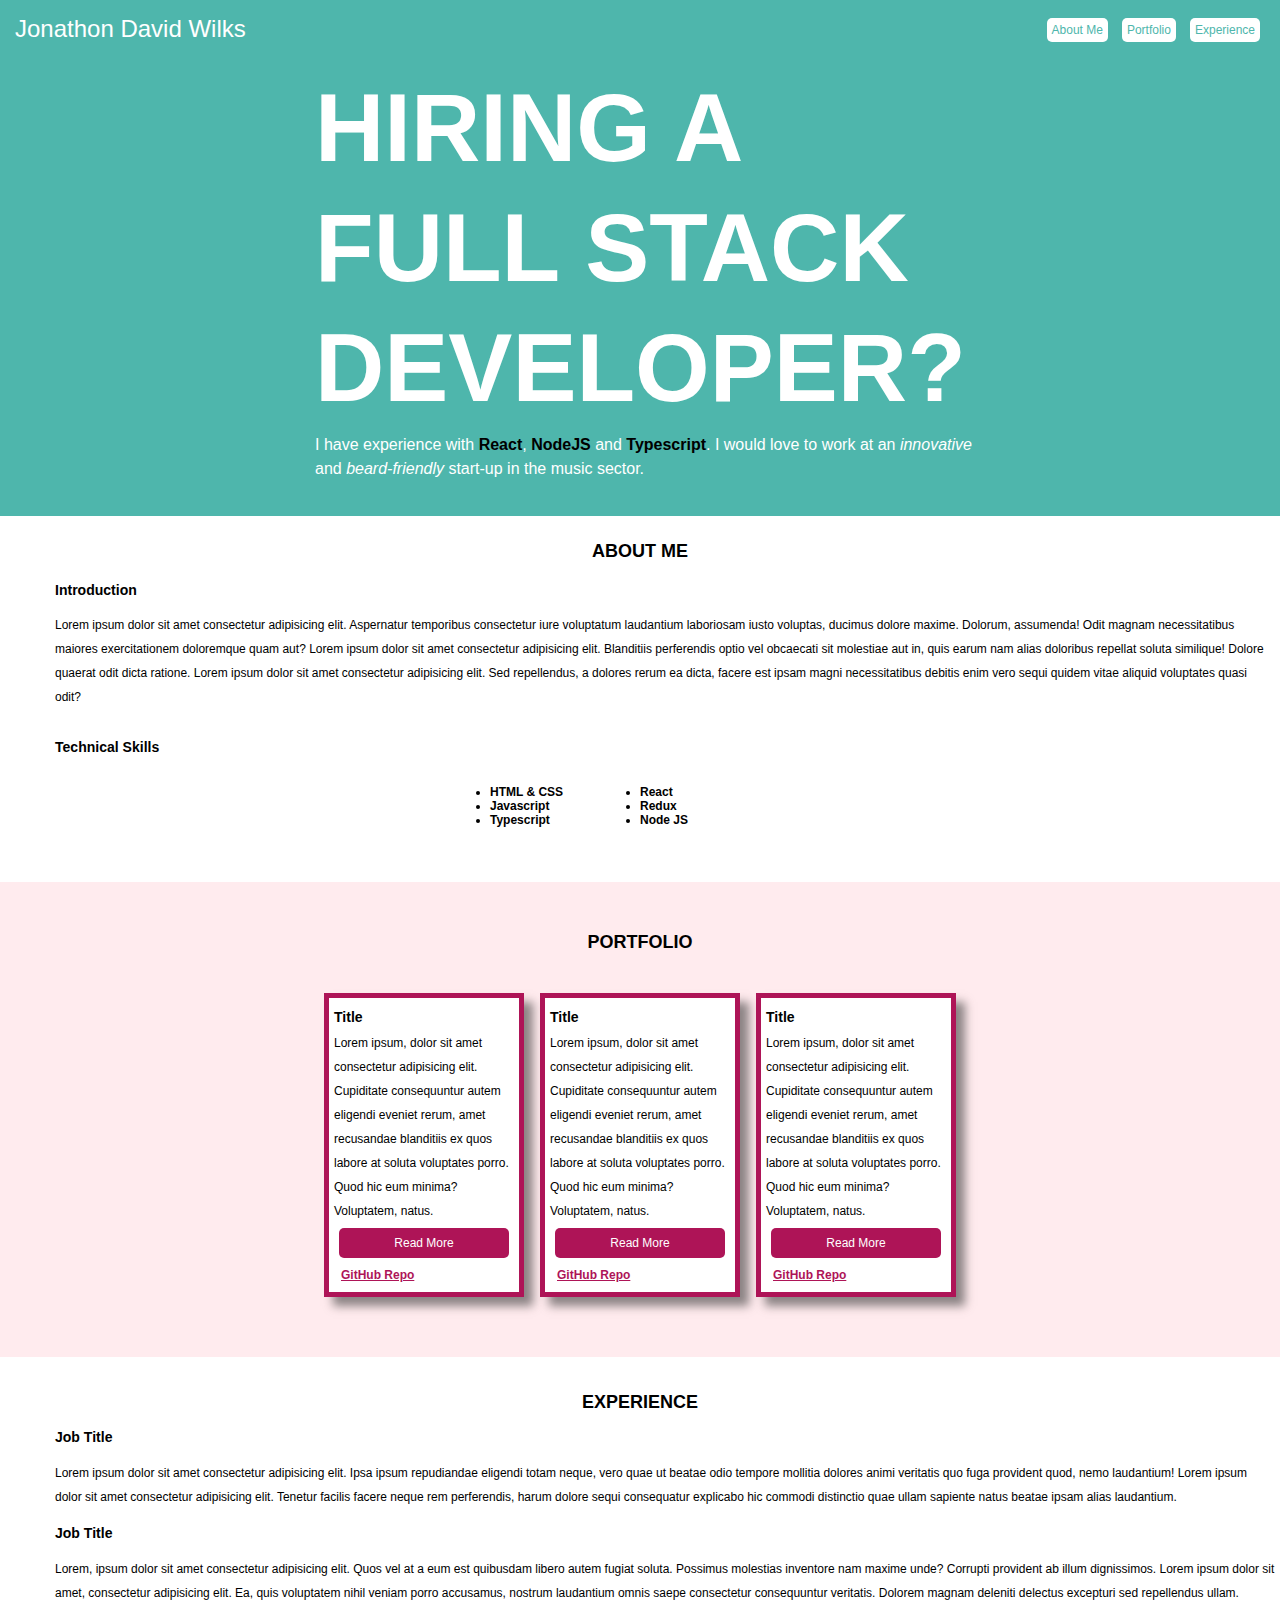
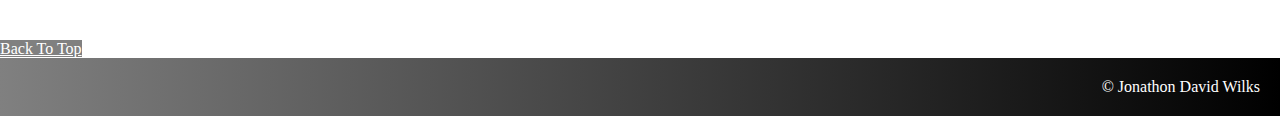
==== index.html @ 7c862815 "Initial commit" ====
<!DOCTYPE html>
<html lang="en">
  <head>
    <meta charset="UTF-8" />
    <meta name="viewport" content="width=device-width, initial-scale=1.0" />
    <meta http-equiv="X-UA-Compatible" content="ie=edge" />
    <title>Portfolio</title>
    <link rel="stylesheet" href="style.css" />
  <link rel="stylesheet"https://fonts.googleapis.com/css2?family=Roboto>
  <link rel="stylesheet"https://fonts.googleapis.com/css2?family=Open+Sans>

</head>

  <body>
    
    <main class="main" id="top">
      <div class="container">
        <section class="top">
          <nav class="top-bar">
            <h1 class="name">Jonathon David Wilks</h1>
            <div class="links">
              <ul>
                <li><a href="#aboutme">About Me</a></li>
                <li><a href="#portfolio">Portfolio</a></li>
                <li><a href="#experience">Experience</a></li>
              </ul>
            </div>
          </nav>

          <div class="devcopy">
            <h2>HIRING A</h2>
            <h2>FULL STACK</h2>
            <h2>DEVELOPER?</h2>
            <p>
              I have experience with <strong>React</strong>,
              <strong>NodeJS</strong> and <strong>Typescript</strong>. I would
              love to work at an <i>innovative </br> </i> and<i> beard-friendly </i> start-up in the music sector.
            </p>
            
          </div>
        </section>

        <section class="aboutMe" id="aboutme">
          <h2 class="name">ABOUT ME</h2>
            <h3 class="intro">Introduction</h3>
              <p class="copy1">
                Lorem ipsum dolor sit amet consectetur adipisicing elit. Aspernatur temporibus consectetur iure voluptatum laudantium laboriosam iusto voluptas, ducimus dolore maxime. Dolorum, assumenda! Odit magnam necessitatibus maiores exercitationem doloremque quam aut? Lorem ipsum dolor sit amet consectetur adipisicing elit. Blanditiis perferendis optio vel obcaecati sit molestiae aut in, quis earum nam alias doloribus repellat soluta similique! Dolore quaerat odit dicta ratione. Lorem ipsum dolor sit amet consectetur adipisicing elit. Sed repellendus, a dolores rerum ea dicta, facere est ipsam magni necessitatibus debitis enim vero sequi quidem vitae aliquid voluptates quasi odit?</p>
                  <h3 class="skills">Technical Skills</h3>
          
                      <div class="lists">
                          
                              <ul class="bullets">
                                <li>HTML & CSS</li>
                                <li>Javascript</li>
                                <li>Typescript</li>
                              </ul>
                              <ul class="bullets">
                                <li>React</li>
                                <li>Redux</li>
                                <li>Node JS</li>
                              </ul>
                        
          </div>
        </section>

        <section class="portfolio" id="portfolio">
          <h2 class="name">PORTFOLIO</h2>
          <div class="cards">
          
          <div class="holder1">
            <h3>Title</h3>
            <p>Lorem ipsum, dolor sit amet consectetur adipisicing elit. Cupiditate consequuntur autem eligendi eveniet rerum, amet recusandae blanditiis ex quos labore at soluta voluptates porro. Quod hic eum minima? Voluptatem, natus.</p>
            <div class="readmore">
            <a href="#">Read More</a>
            </div>
            <div class="github">
            <a href="#">GitHub Repo</a>
            </div>         
          </div>


          <div class="holder2">
            <h3>Title</h3>
            <p>Lorem ipsum, dolor sit amet consectetur adipisicing elit. Cupiditate consequuntur autem eligendi eveniet rerum, amet recusandae blanditiis ex quos labore at soluta voluptates porro. Quod hic eum minima? Voluptatem, natus.</p>
            
            <div class="readmore">
            <a href="#" >Read More</a>
            </div>
            <div class="github">
            <a href="#" >GitHub Repo</a>
            </div>
          </div>
          
          <div class="holder3">
            <h3>Title</h3>
            <p>Lorem ipsum, dolor sit amet consectetur adipisicing elit. Cupiditate consequuntur autem eligendi eveniet rerum, amet recusandae blanditiis ex quos labore at soluta voluptates porro. Quod hic eum minima? Voluptatem, natus.</p>
            
            <div class="readmore">
            <a href="#">Read More</a>
            </div>
            <div class="github">
            <a href="#" >GitHub Repo</a>
            </div>
          </div>

        </div>
      </section>

        <section class="experience" id="experience">
          <h2 class="name">EXPERIENCE</h2>
          <article class="jobcopy">
            <h3 >Job Title</h3>
            <p >Lorem ipsum dolor sit amet consectetur adipisicing elit. Ipsa ipsum repudiandae eligendi totam neque, vero quae ut beatae odio tempore mollitia dolores animi veritatis quo fuga provident quod, nemo laudantium!
              Lorem ipsum dolor sit amet consectetur adipisicing elit. Tenetur facilis facere neque rem perferendis, harum dolore sequi consequatur explicabo hic commodi distinctio quae ullam sapiente natus beatae ipsam alias laudantium.</p>
            <h3>Job Title</h3>
            <p >Lorem, ipsum dolor sit amet consectetur adipisicing elit. Quos vel at a eum est quibusdam libero autem fugiat soluta. Possimus molestias inventore nam maxime unde? Corrupti provident ab illum dignissimos. Lorem ipsum dolor sit amet, consectetur adipisicing elit. Ea, quis voluptatem nihil veniam porro accusamus, nostrum laudantium omnis saepe consectetur consequuntur veritatis. Dolorem magnam deleniti delectus excepturi sed repellendus ullam.</p>
          </article>
        </section>

        <div class="backtotop">
        <a href="#top">Back To Top</a>
        </div>

        <footer class="footer">&#169; Jonathon David Wilks</footer>
      
      </div>
    </main>
  </body>
</html>
---- style.css ----
* {
  margin: 0;

  padding: 0;
  box-sizing: border-box;

  scroll-behavior: smooth;
}

/* Section specifications */

.container {
  grid-area: container;
}

.top {
  background-color: #4eb6ac;
  padding: 5px;
}
.aboutMe {
  background-color: white;
  padding: 5px;
}
.portfolio {
  background-color: #ffebee;
  padding: 5px;
}
.experience {
  background-color: white;
  padding: 5px;
}
.footer {
  /* background-color: black; */
  background-image: linear-gradient(to right, grey, black);
  color: white;
  padding: 5px;
}

/* Main body styling */

main {
  /* height: 100vh; */
  display: grid;
  grid-template:
    " container  " 1fr/
    1fr;
}

/* 1st section */

.top-bar {
  display: grid;
  grid-template-columns: auto 1fr;
  padding: 10px;
}

.links li {
  display: inline-block;
}

.links ul {
  text-align: right;
}

.links {
  display: grid;
  align-content: center;
}

.links a {
  text-decoration: none;
  background-color: white;
  padding: 5px;
  margin: 5px;
  font-family: "Roboto", sans-serif;
  font-weight: lighter;
  font-size: 12px;
  color: #4eb6ac;
  border-radius: 5px;
}

h1 {
  font-family: "Roboto", sans-serif;
  font-weight: lighter;
  font-size: 1.5rem;
  color: white;
}

.devcopy {
  margin-top: 20px;
  margin-bottom: 30px;
}

.devcopy H2 {
  font-family: "Roboto", sans-serif;
  /* font-weight: lighter; */
  font-size: 6rem;
  color: white;
  margin: 10px;
  text-align: left;
  padding-left: 300px;
}

.devcopy p {
  font-family: "Roboto", sans-serif;

  font-size: 1rem;
  color: white;
  margin: 10px;

  padding-left: 300px;
  text-align: justify;
  line-height: 1.5;
}

.devcopy p strong {
  color: black;
}

/* About me section */

.aboutMe .name {
  margin-top: 20px;
  margin-bottom: 20px;
}

.intro {
  text-align: left;
  margin-left: 50px;
  margin-bottom: 15px;
}

.copy1 {
  text-align: left;
  margin-left: 50px;
  margin-bottom: 30px;
  line-height: 2;
}

.skills {
  text-align: left;
  margin-left: 50px;
  margin-bottom: 30px;
}

.lists {
  /* columns: 2; */
  display: grid;
  grid-template-columns: 150px 150px;
  /* margin-left: 400px; */
  justify-content: center;
  padding-bottom: 50px;
}

.bullets li {
  text-align: left;
  font-weight: bold;
}

/* Portfolio section */

.portfolio {
  padding: 30px;
}

.cards {
  display: grid;
  grid-template-columns: 200px 200px 200px;
  padding: 30px;
  column-gap: 1rem;
  justify-content: center;
}

.portfolio h2 {
  margin-top: 20px;
  margin-bottom: 10px;
}

.holder1,
.holder2,
.holder3 {
  line-height: 2;
  text-align: left;
  background-color: white;
  box-sizing: border-box;
  width: 100%;
  border: solid #ae1457 5px;
  padding: 5px;
  box-shadow: 9px 9px 9px rgba(80, 78, 78, 0.658);
}

.holder1 .readmore a {
  text-decoration: none;
  background-color: #ae1457;
  padding: 3px;
  margin: 5px;
  font-family: "Roboto", sans-serif;
  font-weight: lighter;
  font-size: 12px;
  color: white;
  border-radius: 5px;
  display: flex;
  justify-content: center;
}

.holder1 .github a {
  font-family: "Roboto", sans-serif;
  font-weight: bold;
  font-size: 12px;
  color: #ae1457;
  margin-left: 7px;
}

.holder2 .readmore a {
  text-decoration: none;
  background-color: #ae1457;
  padding: 3px;
  margin: 5px;
  font-family: "Roboto", sans-serif;
  font-weight: lighter;
  font-size: 12px;
  color: white;
  border-radius: 5px;
  display: flex;
  justify-content: center;
}

.holder2 .github a {
  font-family: "Roboto", sans-serif;
  font-weight: lighter;
  font-size: 12px;
  color: #ae1457;
  font-weight: bold;
  margin-left: 7px;
}

.holder3 .readmore a {
  text-decoration: none;
  background-color: #ae1457;
  padding: 3px;
  margin: 5px;
  font-family: "Roboto", sans-serif;
  font-weight: lighter;
  font-size: 12px;
  color: white;
  border-radius: 5px;
  display: flex;
  justify-content: center;
}

.holder3 .github a {
  font-family: "Roboto", sans-serif;
  font-weight: lighter;
  font-size: 12px;
  color: #ae1457;
  font-weight: bold;
  margin-left: 7px;
}

/* experience section */

.experience h2 {
  padding-top: 30px;
}

.jobcopy {
  text-align: left;
  margin-left: 50px;
  margin-bottom: 30px;
  line-height: 2;
}

.jobcopy h3 {
  margin-top: 10px;
  margin-bottom: 10px;
}

/* 
<section class="experience">
<h2 class="name">EXPERIENCE</h2>
<article class="jobcopy">
  <h3 >Job Title</h3>
  <p >Lorem ipsum dolor sit amet consectetur adipisicing elit. Ipsa ipsum repudiandae eligendi totam neque, vero quae ut beatae odio tempore mollitia dolores animi veritatis quo fuga provident quod, nemo laudantium!
    Lorem ipsum dolor sit amet consectetur adipisicing elit. Tenetur facilis facere neque rem perferendis, harum dolore sequi consequatur explicabo hic commodi distinctio quae ullam sapiente natus beatae ipsam alias laudantium.</p>
  <h3>Job Title</h3>
  <p >Lorem, ipsum dolor sit amet consectetur adipisicing elit. Quos vel at a eum est quibusdam libero autem fugiat soluta. Possimus molestias inventore nam maxime unde? Corrupti provident ab illum dignissimos. Lorem ipsum dolor sit amet, consectetur adipisicing elit. Ea, quis voluptatem nihil veniam porro accusamus, nostrum laudantium omnis saepe consectetur consequuntur veritatis. Dolorem magnam deleniti delectus excepturi sed repellendus ullam.</p>
</article>
</section> */

/* footer */

.footer {
  padding: 20px;
  text-align: right;
}

/* group stylings */

.aboutMe,
.portfolio,
.experience,
.name h2 {
  text-align: center;
  font-family: "Open Sans", sans-serif;
  font-weight: lighter;
  font-size: 12px;
}

.backtotop a {
  background-color: grey;
  color: white;
}
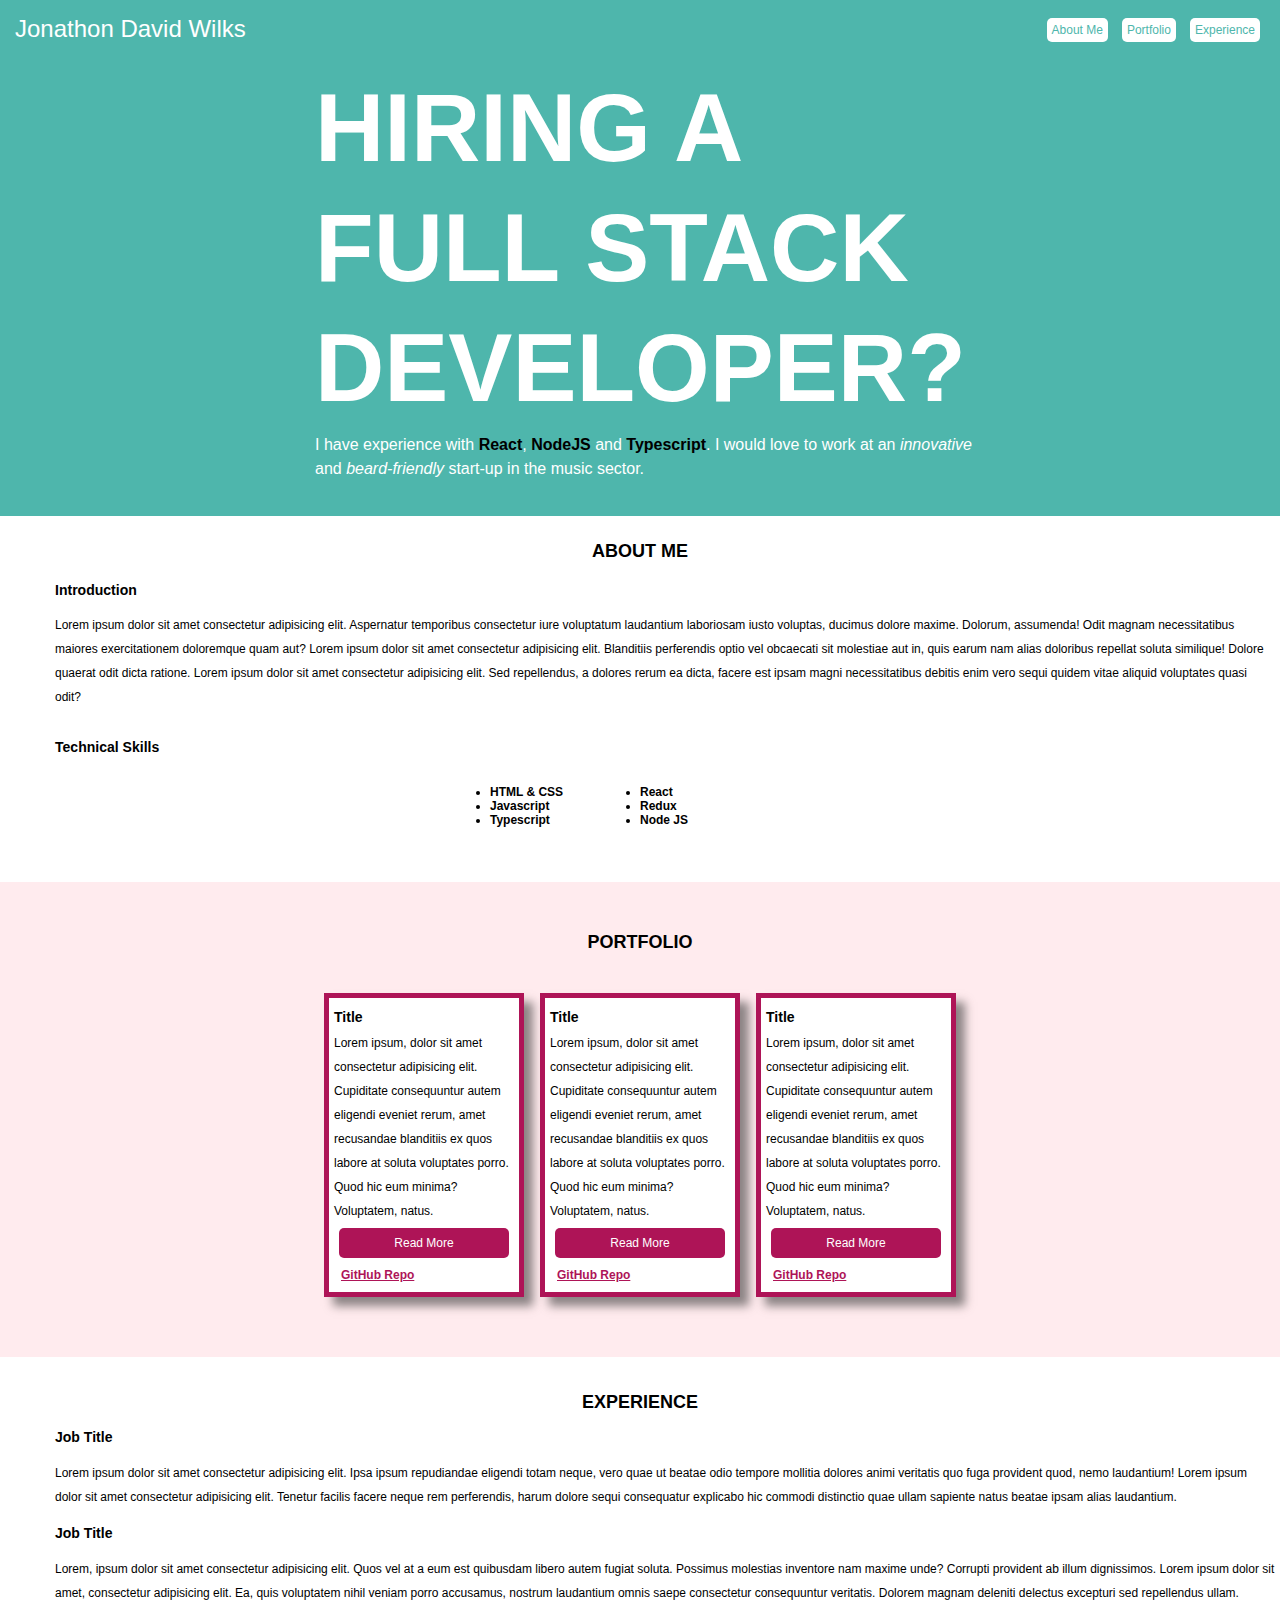
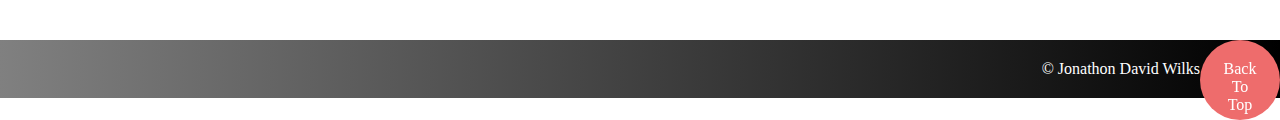
==== commit 1ce8c8f4: "ADDING THE LINKS .... still need to mess around with the menu's but i think i need a break now ! (ca" ====
--- a/index.html
+++ b/index.html
@@ -71,7 +71,7 @@
             <h3>Title</h3>
             <p>Lorem ipsum, dolor sit amet consectetur adipisicing elit. Cupiditate consequuntur autem eligendi eveniet rerum, amet recusandae blanditiis ex quos labore at soluta voluptates porro. Quod hic eum minima? Voluptatem, natus.</p>
             <div class="readmore">
-            <a href="#">Read More</a>
+            <a href="./readmore1.html">Read More</a>
             </div>
             <div class="github">
             <a href="#">GitHub Repo</a>
@@ -84,7 +84,7 @@
             <p>Lorem ipsum, dolor sit amet consectetur adipisicing elit. Cupiditate consequuntur autem eligendi eveniet rerum, amet recusandae blanditiis ex quos labore at soluta voluptates porro. Quod hic eum minima? Voluptatem, natus.</p>
             
             <div class="readmore">
-            <a href="#" >Read More</a>
+            <a href="./readmore2.html" >Read More</a>
             </div>
             <div class="github">
             <a href="#" >GitHub Repo</a>
@@ -96,7 +96,7 @@
             <p>Lorem ipsum, dolor sit amet consectetur adipisicing elit. Cupiditate consequuntur autem eligendi eveniet rerum, amet recusandae blanditiis ex quos labore at soluta voluptates porro. Quod hic eum minima? Voluptatem, natus.</p>
             
             <div class="readmore">
-            <a href="#">Read More</a>
+            <a href="./readmore3.html">Read More</a>
             </div>
             <div class="github">
             <a href="#" >GitHub Repo</a>
--- a/style.css
+++ b/style.css
@@ -20,6 +20,7 @@
 .aboutMe {
   background-color: white;
   padding: 5px;
+  border: 5px lightgray;
 }
 .portfolio {
   background-color: #ffebee;
@@ -307,6 +308,19 @@
 }
 
 .backtotop a {
-  background-color: grey;
-  color: white;
-}
+  position: sticky;
+  bottom: 100px;
+  left: 95%;
+  background-color: rgb(238, 108, 108);
+  color: white;
+  padding: 20px;
+  height: 80px;
+  width: 80px;
+  display: block;
+  border-radius: 50%;
+  text-decoration: none;
+  align-content: center;
+  float: right;
+  text-align: center;
+  text-justify: center;
+}
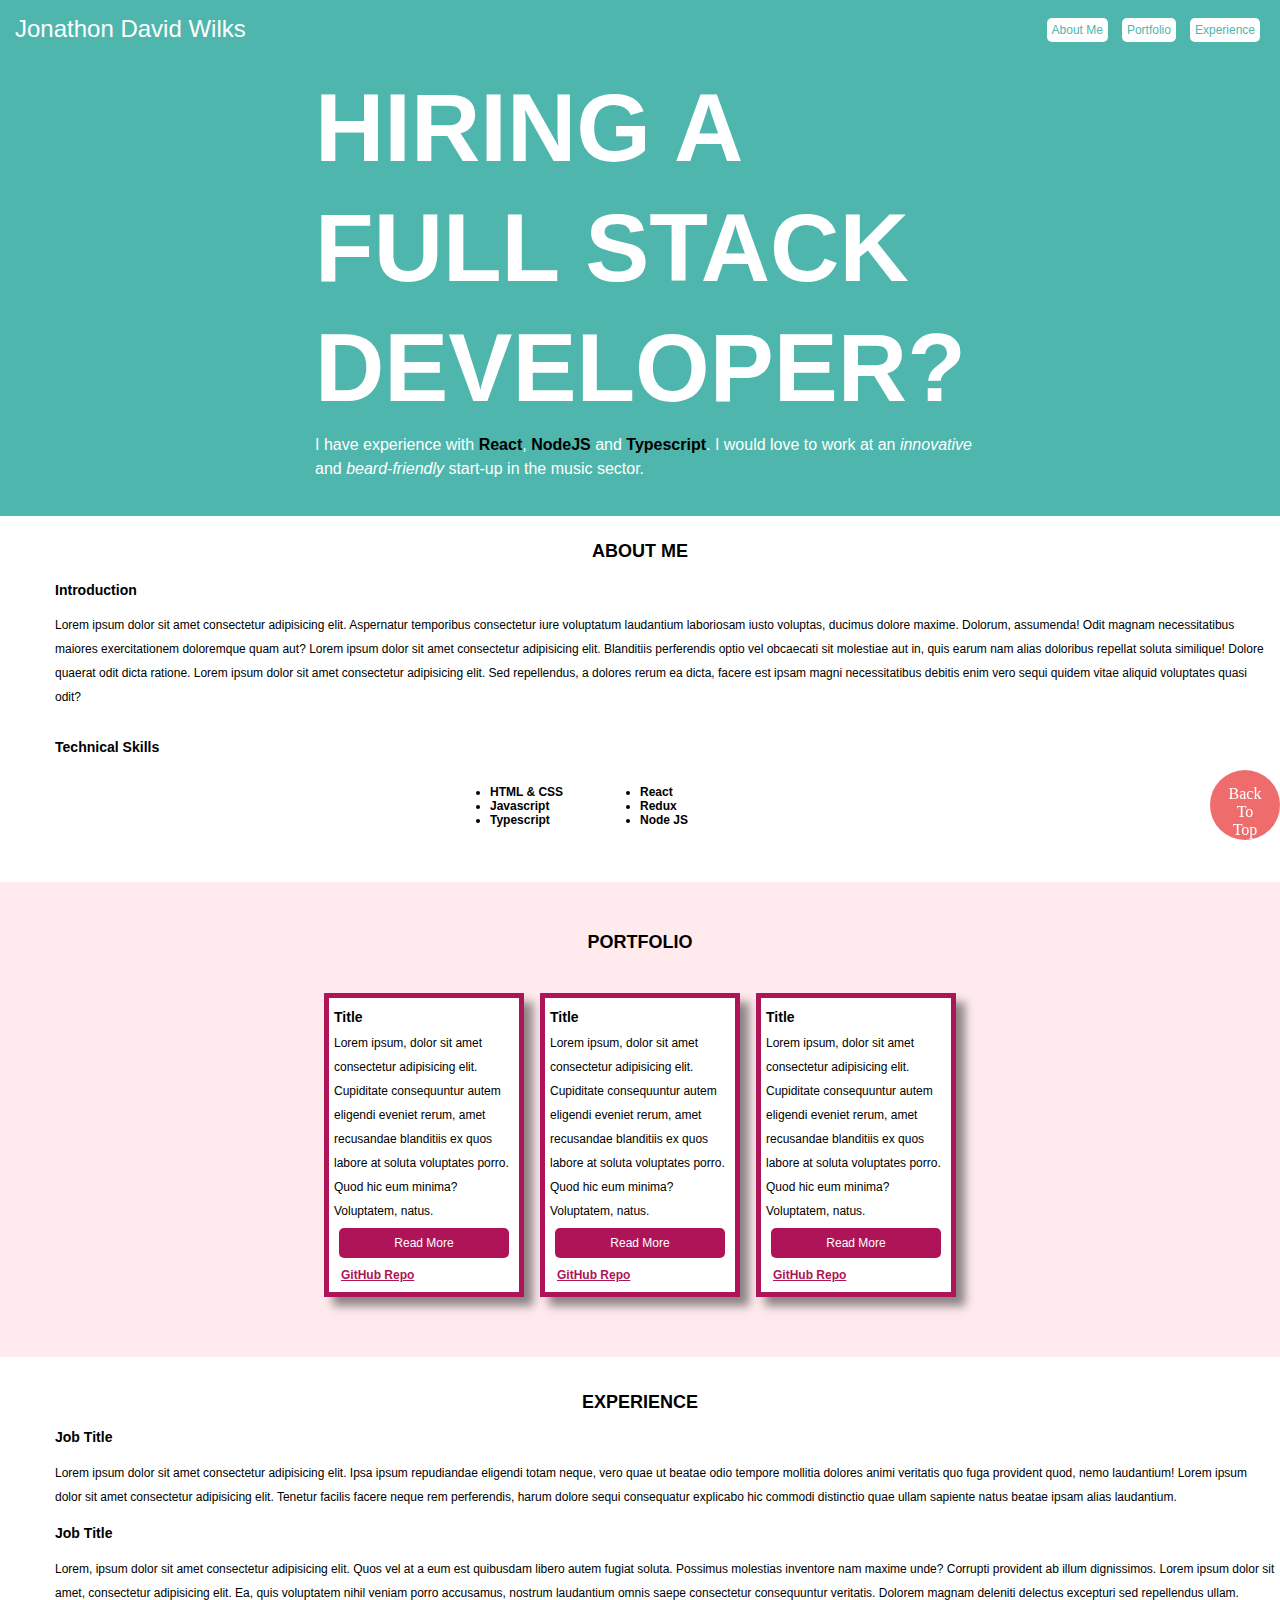
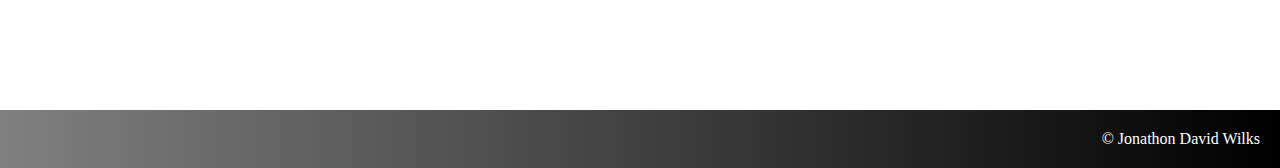
==== commit 745881ac: "sticky now working not sure why its not aligned properly ? // Read more links now working with activ" ====
--- a/index.html
+++ b/index.html
@@ -74,7 +74,7 @@
             <a href="./readmore1.html">Read More</a>
             </div>
             <div class="github">
-            <a href="#">GitHub Repo</a>
+            <a href="https://github.com/JDWilks" target="_blank">GitHub Repo</a>
             </div>         
           </div>
 
@@ -87,7 +87,7 @@
             <a href="./readmore2.html" >Read More</a>
             </div>
             <div class="github">
-            <a href="#" >GitHub Repo</a>
+            <a href="https://github.com/JDWilks" target="_blank" >GitHub Repo</a>
             </div>
           </div>
           
@@ -99,12 +99,12 @@
             <a href="./readmore3.html">Read More</a>
             </div>
             <div class="github">
-            <a href="#" >GitHub Repo</a>
+            <a href="https://github.com/JDWilks" target="_blank" >GitHub Repo</a>
             </div>
           </div>
-
+        </section>
         </div>
-      </section>
+    
 
         <section class="experience" id="experience">
           <h2 class="name">EXPERIENCE</h2>
@@ -117,9 +117,9 @@
           </article>
         </section>
 
-        <div class="backtotop">
-        <a href="#top">Back To Top</a>
-        </div>
+      
+            <a class="backtotop" href="#top">Back To Top</a>
+        
 
         <footer class="footer">&#169; Jonathon David Wilks</footer>
       
--- a/style.css
+++ b/style.css
@@ -31,7 +31,6 @@
   padding: 5px;
 }
 .footer {
-  /* background-color: black; */
   background-image: linear-gradient(to right, grey, black);
   color: white;
   padding: 5px;
@@ -190,6 +189,21 @@
   box-shadow: 9px 9px 9px rgba(80, 78, 78, 0.658);
 }
 
+/* i know the below code :
+.holder1 .readmore a {}
+.holder2 .readmore a {}
+.holder3 .readmore a {}
+
+and
+
+.holder1 .github a {}
+.holder2 .github a {}
+.holder3 .github a {}
+
+...should work if grouped together 
+but it doesnt so its staying separate
+for now ! */
+
 .holder1 .readmore a {
   text-decoration: none;
   background-color: #ae1457;
@@ -275,18 +289,6 @@
   margin-top: 10px;
   margin-bottom: 10px;
 }
-
-/* 
-<section class="experience">
-<h2 class="name">EXPERIENCE</h2>
-<article class="jobcopy">
-  <h3 >Job Title</h3>
-  <p >Lorem ipsum dolor sit amet consectetur adipisicing elit. Ipsa ipsum repudiandae eligendi totam neque, vero quae ut beatae odio tempore mollitia dolores animi veritatis quo fuga provident quod, nemo laudantium!
-    Lorem ipsum dolor sit amet consectetur adipisicing elit. Tenetur facilis facere neque rem perferendis, harum dolore sequi consequatur explicabo hic commodi distinctio quae ullam sapiente natus beatae ipsam alias laudantium.</p>
-  <h3>Job Title</h3>
-  <p >Lorem, ipsum dolor sit amet consectetur adipisicing elit. Quos vel at a eum est quibusdam libero autem fugiat soluta. Possimus molestias inventore nam maxime unde? Corrupti provident ab illum dignissimos. Lorem ipsum dolor sit amet, consectetur adipisicing elit. Ea, quis voluptatem nihil veniam porro accusamus, nostrum laudantium omnis saepe consectetur consequuntur veritatis. Dolorem magnam deleniti delectus excepturi sed repellendus ullam.</p>
-</article>
-</section> */
 
 /* footer */
 
@@ -307,20 +309,53 @@
   font-size: 12px;
 }
 
-.backtotop a {
+/* sticky button not working ! */
+
+.backtotop {
   position: sticky;
-  bottom: 100px;
-  left: 95%;
   background-color: rgb(238, 108, 108);
   color: white;
-  padding: 20px;
-  height: 80px;
-  width: 80px;
-  display: block;
-  border-radius: 50%;
-  text-decoration: none;
-  align-content: center;
-  float: right;
+  padding: 15px;
   text-align: center;
   text-justify: center;
-}
+  height: 70px;
+  width: 70px;
+  border-radius: 50%;
+  text-decoration: none;
+  z-index: 100;
+  bottom: 60px;
+  left: 95%;
+}
+
+/* read more links code */
+
+.readmorelinks a {
+  display: block;
+  color: white;
+  padding: 10px;
+  border: 5px;
+}
+
+.readmorelinks li {
+  text-decoration: none;
+  background-color: #ae1457;
+  padding: 5px;
+  margin: 5px;
+  font-family: "Roboto", sans-serif;
+  font-weight: lighter;
+  font-size: 12px;
+  color: white;
+  border-radius: 5px;
+  /* display: flex; */
+  justify-content: center;
+}
+
+.readmorelinks li a:hover {
+  background-color: rgba(58, 200, 236, 0.5);
+  color: white;
+}
+
+.readmorelinks li a.active {
+  background-color: rgb(114, 111, 111);
+  color: white;
+}
